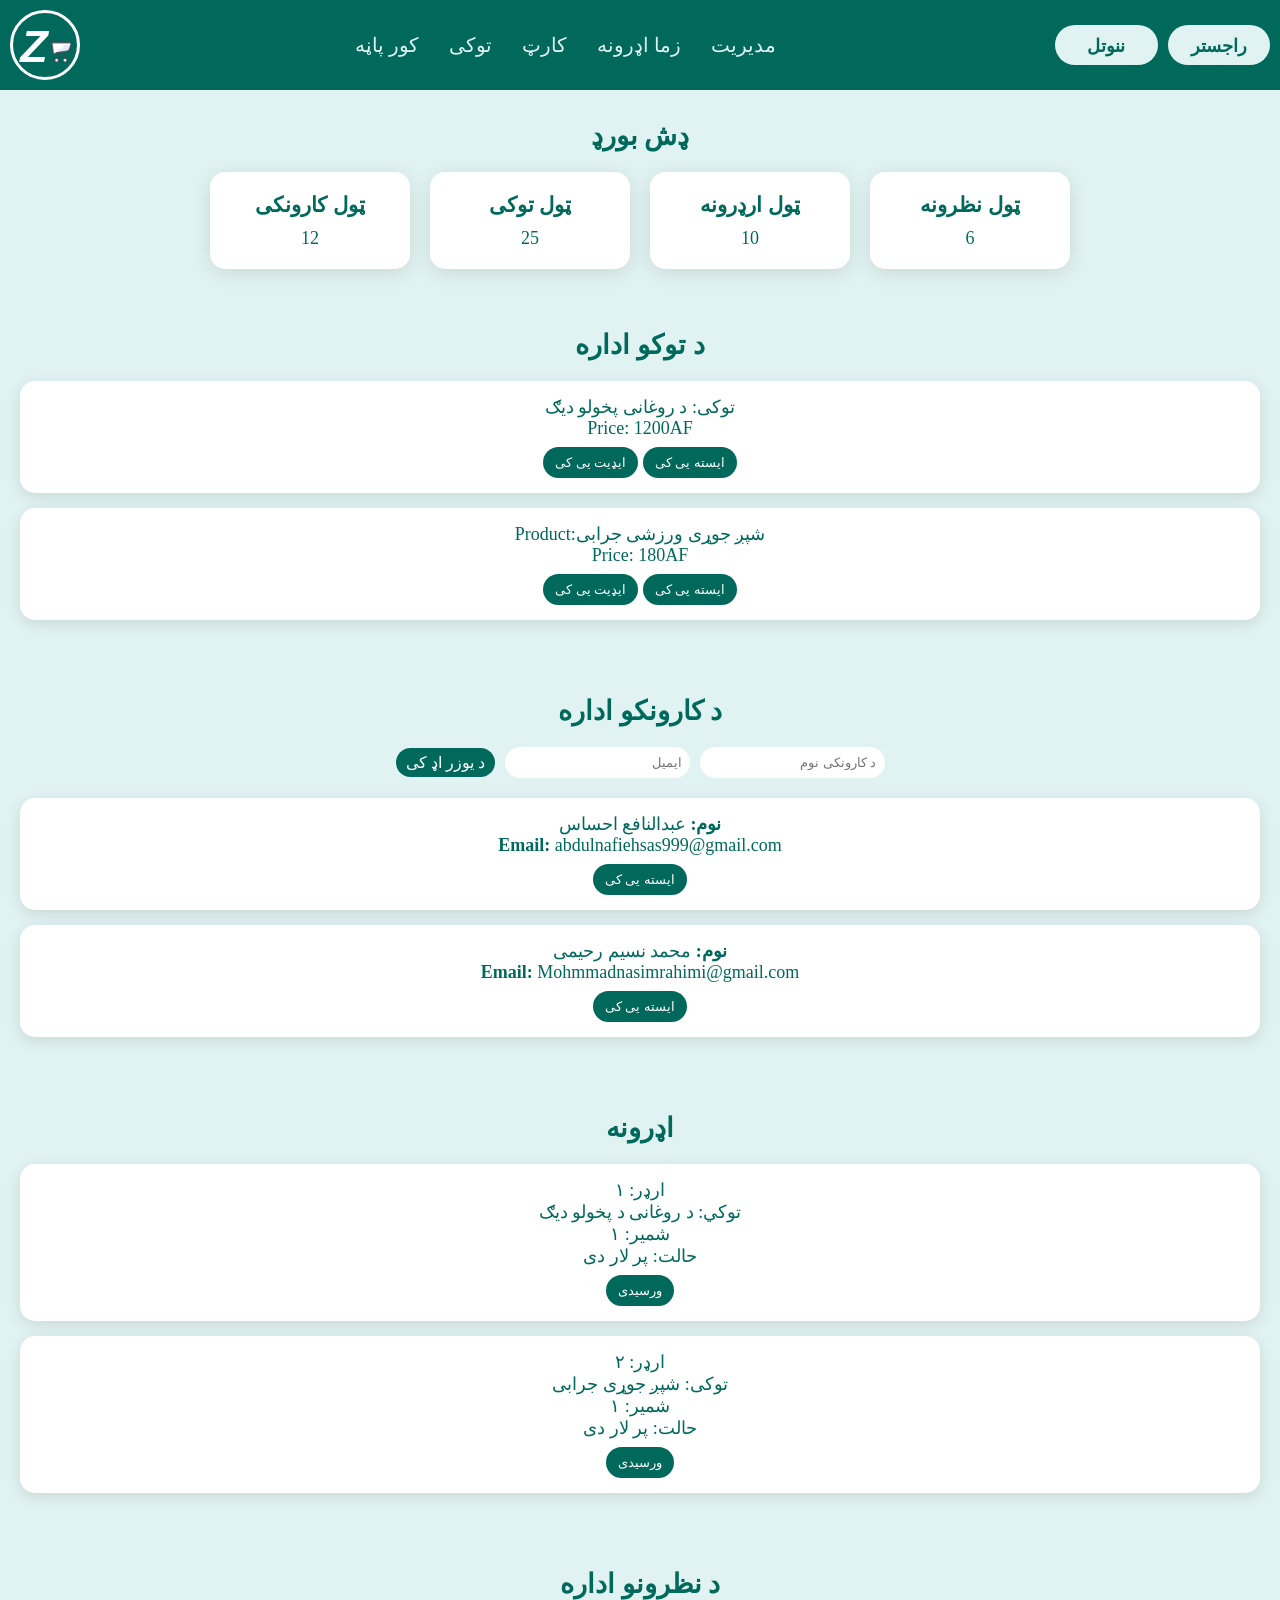
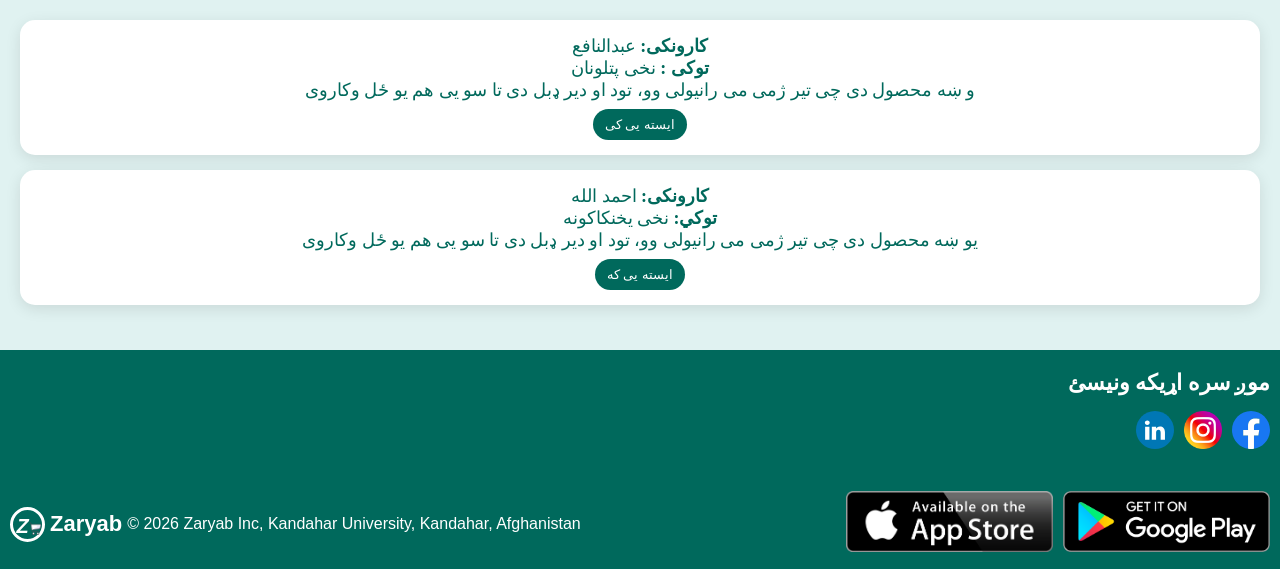
==== Admin.html @ a7b2d170 "Admin page added" ====
<!DOCTYPE html>
<html lang="en">
<head>
    <meta charset="UTF-8">
    <meta name="viewport" content="width=device-width, initial-scale=1.0">
    <title>Admin</title>

    <link rel="stylesheet" href="style.css">
    <link rel="stylesheet" href="responsiveness.css">
    <link rel="stylesheet" href="Admin.css">
</head>
<body>

    <!DOCTYPE html>
<html lang="en">
<head>
    <meta charset="UTF-8">
    <meta name="viewport" content="width=device-width, initial-scale=1.0">
    <title>Admin Panel</title>
    <link rel="stylesheet" href="admin.css">
</head>
<body>

   
      
    <header>
        <nav class="nav-div">

            <div id="logo-div">
              <a href="#" id="logo-id">Z<img src="images/13825522.png" id="logo-image"></a>
            </div>            

            <ul class="pages-div">

                <li><a href="index.html" class="pages-class">کور پاڼه</a></li>
                <li><a href="products.html" class="pages-class">توکی</a></li>
                <li><a href="cart.html" class="pages-class">کارټ</a></li>
                <li><a href="Orders.html" class="pages-class">زما اډرونه</a></li>
                <li><a href="Admin.html" class="pages-class">مدیریت</a></li>

            </ul>

            <div id="log-sign-id">

                <a class="log-sgin-div" href="login.html" >ننوتل</a>
                <a class="log-sgin-div" href="register.html">راجستر</a>

            </div>
        </nav>
    </header>


    

       
        <section id="dashboard" class="admin-section">

            <h2>ډش بورډ</h2>

            <div class="dashboard-cards">

                 <div class="card">

                    <h3>ټول کارونکی</h3>

                    <p>12</p>

                </div>

                <div class="card">

                    <h3>ټول توکی</h3>

                    <p>25</p>

                </div>

                <div class="card">

                    <h3>ټول ارډرونه</h3>

                    <p>10</p>
                </div>

                <div class="card">
                    <h3>ټول نظرونه</h3>
                    <p>6</p>
                </div>
            </div>
        </section>

        <section id="products" class="admin-section">
            <h2>د توکو اداره</h2>

            <div class="product-list">

                <div class="product-item">

                    <p>توکی: د روغانی پخولو دیګ</p>

                     <p>Price: 1200AF</p>

                    <button>ایډیت یی کی </button>

                    <button>ایسته یی کی </button>

                </div>

                <div class="product-item">

                    <p>Product:شپږ جوړی ورزشی جرابی</p>

                    <p>Price: 180AF</p>

                    <button>ایډیت یی کی</button>

                    <button>ایسته یی کی</button>

                </div>

            </div>
        </section>

        <section id="users" class="admin-section">

         <h2>د کارونکو اداره</h2>

   
    <div class="add-user">

         <button>د یوزر اډ کی </button>

        <input type="email" placeholder="ایمیل">

          <input type="text" placeholder="د کارونکی نوم">

       

    </div>


    <div class="user-list">

        <div class="user-item">

            <p><strong>نوم: </strong> عبدالنافع احساس</p>

            <p><strong>Email:</strong> abdulnafiehsas999@gmail.com</p>

            <button>ایسته یی کی</button>

        </div>

        <div class="user-item">

            <p><strong>نوم: </strong>محمد نسیم رحیمی</p>

            <p><strong>Email:</strong> Mohmmadnasimrahimi@gmail.com</p>

            <button>ایسته یی کی</button>

        </div>

    </div>

</section>
   
        <section id="orders" class="admin-section">

            <h2>اډرونه</h2>

            <div class="order-list">

                <div class="order-item">

                    <p>ارډر: ۱</p>

                    <p>توکي: د روغانی د پخولو دیګ</p>

                    <p>شمیر: ۱</p>

                    <p>حالت: پر لار دی</p>

                    <button>ورسیدی</button>

                </div>

                <div class="order-item">

                    <p>ارډر: ۲</p>

                    <p>توکی: شپږ جوړی جرابی</p>

                    <p>شمیر: ۱</p>

                    <p>حالت: پر لار دی</p>

                    <button>ورسیدی</button>

                </div>

            </div>
        </section>

     
        <section id="reviews" class="admin-section">

            <h2>د نظرونو اداره</h2>

            <div class="review-list">

                <div class="review-item">

                    <p><strong>کارونکی: </strong>عبدالنافع </p>

                    <p><strong>توکی :</strong> نخی پتلونان</p>

                    <p>و ښه محصول دی چی تیر ژمی می رانیولی وو، تود او دیر ډبل دی تا سو یی هم یو ځل وکاروی</p>

                    <button>ایسته یی کی</button>
                </div>

                <div class="review-item">

                    <p><strong>کارونکی: </strong>احمد الله</p>

                    <p><strong>توکي: </strong>نخی یخنکاکونه</p>

                    <p>یو ښه محصول دی چی تیر ژمی می رانیولی وو، تود او دیر ډبل دی تا سو یی هم یو ځل وکاروی</p>

                    <button>ایسته یی که</button>
                </div>

            </div>
        </section>


             
    <footer id="footer">

        <div><p id="footer-paragraph">موږ سره اړیکه ونیسئ</p></div>

        <div class="footer-social-media-links">
            <a href="#" class="social-media-links" >
                <svg style="width: 38px; " xmlns="http://www.w3.org/2000/svg" fill="none" height="48" viewBox="0 0 48 48" width="48"><path d="m48 24c0-13.2562-10.7438-24-24-24s-24 10.7438-24 24c0 11.9813 8.775 21.9094 20.25 23.7094v-16.7719h-6.0938v-6.9375h6.0938v-5.2875c0-6.0141 3.5813-9.3375 9.0656-9.3375 2.625 0 5.3719.46875 5.3719.46875v5.90625h-3.0281c-2.9813 0-3.9094 1.8516-3.9094 3.75v4.5h6.6562l-1.064 6.9375h-5.5922v16.7719c11.475-1.8 20.25-11.7281 20.25-23.7094z" fill="#1877f2"/>
                <path d="m33.3422 30.9375 1.064-6.9375h-6.6562v-4.5c0-1.8984.9281-3.75 3.9094-3.75h3.0281v-5.90625s-2.7469-.46875-5.3719-.46875c-5.4843 0-9.0656 3.3234-9.0656 9.3375v5.2875h-6.0938v6.9375h6.0938v16.7719c1.2234.1922 2.475.2906 3.75.2906s2.5266-.0984 3.75-.2906v-16.7719z" fill="#fff"/></svg>
            </a>
            <a href="#" class="social-media-links" style="margin-top: -5px;">
                <img src="images/social_inst.png" id="instagram-image">
            </a>
            <a href="#" class="social-media-links" id="linkedin-link">
                 <svg style="width: 38px; margin-left: -43px;" xmlns="http://www.w3.org/2000/svg" fill="none" height="48" viewBox="0 0 48 48" width="48"><path d="m0 24c0-13.2548 10.7452-24 24-24s24 10.7452 24 24-10.7452 24-24 24-24-10.7452-24-24z" fill="#0077b5"/>
                <path clip-rule="evenodd" d="m17.3188 14.8227c0 1.5691-1.1811 2.8246-3.0776 2.8246h-.0348c-1.8259 0-3.0064-1.2555-3.0064-2.8246 0-1.6023 1.2164-2.8227 3.077-2.8227 1.8607 0 3.0065 1.2204 3.0418 2.8227zm-.3583 5.0551v16.3418h-5.4389v-16.3418zm19.6147 16.3418.0002-9.3699c0-5.0194-2.6832-7.3556-6.2623-7.3556-2.8877 0-4.1806 1.5861-4.9024 2.6988v-2.3146h-5.4396c.0717 1.5334 0 16.3417 0 16.3417h5.4396v-9.1266c0-.4884.0353-.9756.1791-1.3253.3931-.9757 1.2881-1.9859 2.7907-1.9859 1.9689 0 2.756 1.4985 2.756 3.6945v8.7429z" fill="#fff" fill-rule="evenodd"/></svg>
            </a>

            
                   
        </div>

        <div class="address-store-div">

         <div class="Address-div">
            <div id="footer-logo-div" style="  border: white 3px solid ;">
              <a href="#" id="footer-logo-id">Z<img src="images/13825522.png" id="footer-logo-image"></a>
              
            </div>
                <a href="#" id="link-address">Zaryab</a>
                
              <p id="link-address-paragraph">© 2026 Zaryab Inc, Kandahar University, Kandahar, Afghanistan</p>

         </div>
        

        <div class="footer-link-store-div">
            <a href="#"><img src="images/appstore.webp" class="footer-store-link"></a>
            <a href="#"><img src="images/googleplay.webp" class="footer-store-link"></a>
        </div>

        </div>


    </footer>


    

</body>
</html>
    
    
</body>
</html>
---- style.css ----
*{
    margin: 0px;
    box-sizing: border-box;
}
@font-face {
    font-family: 'pashto-font';
    src: url(E:\majalla.ttf)
    format(truetype);
    font-weight: normal;
    font-style: normal;
    
}
body{
    font-family: 'pashto-font';
}
header{
    z-index: 1000;
            position: sticky;
            top: 0;
}

.nav-div{
            display: flex;
            justify-content: space-between;
            flex-direction: row;
            align-items: center;
            text-decoration: none;    
            background-color: #00695C;           
            height: 90px;
            
            
 }

 .pages-div{
            font-size: 20px;
            font-weight: 500;
            gap: 30px;
            display: flex;
            flex-direction: row;
            justify-content: space-evenly;
            align-items: center;
            list-style: none;
            
            
        }


.pages-class{
            text-decoration: none;
            color: #E0F2F1;

}

#logo-div{
             width: 70px;
            height: 70px;
            border-radius: 50px;
            border: white  3px solid ;
            margin-left: 10px;   

}

#logo-id{
            text-decoration: none;
            font-family: Arial, Helvetica, sans-serif;
            font-size:45px;
            color: white;
            font-weight: bold;
            font-style: italic;
            justify-content: center;
            display: flex;
            align-items: center;
            margin-top: 8px;
            margin-left: 3px;    
            
}

#logo-image{
            width: 25px;
            height: 25px;
            margin-top: 7px;
}

#log-sign-id{
            margin-right: 10px;
            width: 220px;
            height: 40px;
            display: flex;
            justify-content: center;
            gap: 5px;
            align-items: center;
}
.log-sgin-div{
            font-weight: 600;
            text-decoration: none;
            margin-left: 5px;
            background-color: #E0F2F1;
            color: #00695C;
            width: 110px;
            height: 40px;
            border-radius: 30px;
            text-align: center;
            padding-top: 10px;

}

.log-sgin-div:hover{
    background-color: #00695C;
    color: white;
    border: 2px white solid;
}


#hero-section-1 {
    position: relative;
    overflow: hidden;
    height: 90vh;
    display: flex;
    justify-content: center;
    align-items: center;
    background: url('images/istockphoto-2227981382-1024x1024.jpg') center/cover no-repeat;
    animation: image-slide 10s infinite ease-in-out;
    transition: 1s;
}

.image-slide {
    position: absolute;
    width: 100%;
    height: 100%;
    opacity: 0;
    z-index: 0;
    animation-fill-mode: both;
    
    
}

@keyframes image-slide{
    
 0% {
    background-image: url('images/istockphoto-2227981382-1024x1024.jpg') center/cover no-repeat;
    
}
50%{
     background:url('images/rupixen-Q59HmzK38eQ-unsplash.jpg') center/cover no-repeat;
   
    
}
75%
{
   
     background: url('images/istockphoto-2061836383-612x612.jpg') center/cover no-repeat;
}
100%
{
    background-image: url('images/istockphoto-2227981382-1024x1024.jpg') center/cover no-repeat;

}

}

.hero-content {
    position: relative;
    z-index: 1;
    color: white;
    text-align: center;
    max-width: 600px;
}


.hero-content h1 {
    font-weight: bold;
    font-family: 'pashto-font';
}

.hero-content h2{
      font-family: 'pashto-font';
}
.hero-button{
    text-decoration: none;
    display: inline-block;
    margin-top: 20px;
    padding: 15px 25px 13px 25px;
    background-color: #00695C;
    color: white;
    border-radius: 25px;
    font-family:'pashto-font';
    font-weight: bold;
    font-size: 18px;
}
.hero-button:hover{
    background-color: #E0F2F1;
    color: #00695C;
}


#features-section h2{
      margin-top: 30px;
      text-align: center;
      font-family:'pashto-font';
      font-weight: bold;
      color: #00695C;
      margin-bottom: 5px;
}
.features-div{
    display: grid;
    grid-template-columns: repeat(auto-fit, minmax(310px, 1fr));
    background-color: #00695C;
    padding-bottom: 15px;
    gap: 20px;
    justify-content: center;
    padding: 20px 15px 20px 15px;
    border-radius: 25px;
   
}

.features{
  border-radius: 20px;
  height: 30vh;
    background-color: #E0F2F1;
}
.svg-icons{
    display: flex; 
    justify-content: center;
    margin-top: 15px;
}

.features h3{
    text-align: center;
    color: #00695C;
    margin-top: 5px;

    
}
.short-explain-p{
    text-align: center;
    font-size: 18px;
    color: #00695C;
    margin-top: 3px;
}

#hero-section-2 h2{
    margin-top: 30px;
      text-align: center;
      font-family: 'pashto-font';
      font-weight: bold;
      color: #00695C;
}
.reocmmend-products {
    display: grid;
    grid-template-columns: repeat(auto-fit, minmax(240px, 1fr));
    gap: 15px;
    margin-top: 35px;
}

.child-div {
    border-radius: 15px;
    box-shadow: 0 4px 20px rgba(0, 0, 0, 0.1);
    display: flex;
    flex-direction: column;
}

.pro-image {
    width: 100%;
    height: 220px;
    padding: 15px 10px 10px 10px;
    border-radius: 15px;
}

.content-p {
    font-size: 23px;
    font-weight: 550;
    text-align: right;
    margin-right: 23px;
    margin-top: 10px;
    color: #00695C;
}


.best-product-rating-div{
    display: flex;
    justify-content:right;
    align-items: center;
    padding-right: 20px;
    gap: 5px;
}
.star-rating{
    width:100px;
    justify-content: right;
}
.number-rating{
    text-decoration: none;
    color: #00695C;
    font-size: 20px;
    margin-top: 5px;
    justify-content: right;
}

.price-p {
    margin-top: 5px;
    font-size: 22px;
    font-weight: 500;
    text-align: right;
    margin-right: 23px;
    color: #00695C;
}


.count-div{
    display: flex;
    flex-direction: row;
    justify-content: right;
    padding-right: 20px;
    gap: 5px;
    margin-bottom: 10px;
}
.count-div label{
    font-size: 17px;
    color: #00695C;
    
}
.count-div input{
    color: #00695C;
    border: 1px #00695C solid;
    border-radius: 5px;
    padding: 3px;
    text-align: right;
    direction: rtl;
}
.product-button-div {
    display: flex;
    align-items: center;
    justify-content: center;
    gap: 25px;
    margin-top: auto;
    margin-bottom: 10px;
}

.product-button{
    padding: 10px 13px 10px 13px;
    border-radius: 25px;
    font-family: 'pashto-font';
    text-decoration: none;
    font-size: 16px;
    border: none;
}

.cart-button {
    background-color: #E0F2F1;
    color: #00695C;
    border: 1px solid #00695C ;
}
.buy-button {
    background-color: #00695C;
    color: white;
}

.cart-button:hover{
    background-color: #00695C;
    color: white;
}
.buy-button:hover{
    background-color: #E0F2F1;
    color: #00695C;
    border: 1px solid #00695C;
}

.faq-container{
    margin-top: 50px;
     height: 65vh;
    background-color: #E0F2F1;
}

.faq-header h1{
    padding-top: 10px;
    text-align: center;
    color: #00695C;
}
.faq-header p{
    text-align: center;
    font-size: 25px;
    color: #00695C;
    margin-bottom: 35px;
    margin-top: 15px;
}

.summary-class{
    color: #00695C;
    font-size: 22px;
    list-style: none;
    direction: rtl;
    text-align: right;
    margin-bottom: 20px;
    cursor: pointer;
    margin-right: 20px;
}
.summary-class-p{
    text-align: right;
    color: #00695C;
    font-size: 22px;
    direction: rtl;
    margin-right: 20px;
    margin-bottom: 20px;

}


#footer{
    
    background-color: #00695C;

  
}
#footer-paragraph{
    padding: 20px 10px 0px 0px;
    color: white;
    font-size: 22px;
    font-family:'pashto-font';
    font-weight: bold;
    direction: rtl;

}
.footer-social-media-links{
    margin-top: 10px;
    display: flex;
    flex-direction: row;
    align-items: center;
    align-content: center;
    direction: rtl;
    
}
.social-media-links{
    margin-right: 10px;
}
#instagram-image{
    width: 38px;
    margin-top: 5px;
}
#linkedin-link{
    margin-left: 50px;
}
#apple-link{
    margin-left: 40px;
}


.address-store-div{
    display: flex;
    flex-direction: row;
    justify-content:space-between;
    margin-top: 20px;
    height: 10vh;
}

.Address-div{
    display: flex;
    flex-direction: row;
    justify-content: center;
    align-items: center;
    gap: 5px;

}

#footer-logo-div{
    margin-top: 0px;
     width: 35px;
     height: 35px;
     border-radius: 50px;
    border: white  1px solid ;
    margin-left: 10px; 
    display: inline-block;
}
#footer-logo-id{
     text-decoration: none;
    font-family: Arial, Helvetica, sans-serif;
    font-size:20px;
    color: white;
    font-weight: bold;
    font-style: italic;
    justify-content: center;
    display: flex;
    align-items: center;
   margin-top: 5px;
   margin-left: 3px;

}
#footer-logo-image{
       width: 13px;
        height: 13px;
        margin-top:4px;
}

#link-address{
    text-decoration: none;
    color: white;
    font-family: Arial, Helvetica, sans-serif;
    font-size: 22px;
    font-weight: bold;
}
#link-address-paragraph{
    font-size: 16px;
    color: white;
    font-family: Arial, Helvetica, sans-serif;
}


.footer-link-store-div{
    display: flex;
    flex-direction: row;
    justify-content: center;
    align-items: center;
    gap: 10px;
    margin-right: 10px;
}



.footer-store-link{
    width: 23vh;
    border-radius: 5px;
    
}
---- responsiveness.css ----
/* header section */
@media (max-width: 1024px) {
    .pages-div { gap: 15px; font-size: 15px; }
    .log-sgin-div { width: 85px; }
}

@media (max-width: 768px) {
    .nav-div { height: 65px; }
    .pages-div {
        display: none;
        flex-direction: column;
          position: absolute;
        top: 65px;
        left: 0;
        width: 100%;
      background-color: #00695C;
        padding: 10px 0;
        gap: 0;
          z-index: 1000;
    }

    .pages-div.open { display: flex; }

    .pages-div li {
        text-align: center;
          padding: 10px 0;
        border-bottom: 1px solid rgba(255,255,255,0.15);
        width: 100%;
     }

   

      #logo-div { width: 50px; height: 50px; }
    #logo-id { font-size: 32px; }
  #logo-image { width: 18px; height: 18px; }
    .log-sgin-div { width: 75px; font-size: 13px; }
}


@media (max-width: 480px) {
      .nav-div { height: 60px; }
    #logo-div { width: 45px; height: 45px; }
     #logo-id { font-size: 26px; }
    .log-sgin-div { width: 68px; font-size: 12px; height: 30px; padding-top: 7px; }
      .pages-div { top: 60px; }
}


@media (max-width: 380px) {
    .nav-div { height: 55px; }
    #logo-div { width: 40px; height: 40px; }
    #logo-id { font-size: 22px; }
    #logo-image { width: 14px; height: 14px; }
    .log-sgin-div { width: 60px; font-size: 11px; }
    #log-sign-id { gap: 4px; margin-right: 5px; }
    .pages-div { top: 55px; }
}

    
/* Hero section */

@media (max-width: 1024px) {
    #hero-section-1 { height: 75vh; }
    .hero-content h1 { font-size: 1.8rem; }
    .hero-content h2 { font-size: 1rem; }
}


@media (max-width: 768px) {
    #hero-section-1 { height: 65vh; }
    .hero-content { padding: 0 20px; }
      .hero-content h1 { font-size: 1.5rem; }
     .hero-content h2 { font-size: 0.95rem; }
    .hero-button { padding: 12px 22px; }
     .details-div { max-height: none; }
    .image-div { min-width: 110px; flex-shrink: 0; }
    .product-image { width: 90px; height: 90px; }
}


@media (max-width: 480px) {
    #hero-section-1 { height: 60vh; }
    .hero-content h1 { font-size: 1.3rem; }
    .hero-content h2 { font-size: 0.85rem; }
     .hero-button { padding: 10px 18px; font-size: 14px; }
}

@media (max-width: 380px) {
    #hero-section-1 { height: 55vh; }
     .hero-content h1 { font-size: 1.1rem; }
     .hero-content h2 { font-size: 0.78rem; }
    .hero-button { padding: 8px 15px; font-size: 13px; }
}


/* feature section */



/* best products */

@media (max-width: 1024px) {
    .reocmmend-products { grid-template-columns: repeat(3, 1fr); height: auto; }
    .pro-image { width: 100%; height: 35vh; margin: 10px 0 0 0; }
    .product-button-div { width: 100%; }
}

@media (max-width: 768px) {
    .reocmmend-products { grid-template-columns: repeat(2, 1fr); }
    .pro-image { height: 30vh; }
    .content-p { font-size: 16px; }
}

@media (max-width: 480px) {
    .pro-image { height: 25vh; }
    .product-button { font-size: 12px; }
}

@media (max-width: 380px) {
    .reocmmend-products { grid-template-columns: 1fr; }
    .pro-image { width: 90%; height: 220px; }
}

/* question section */
 @media (max-width: 768px) {
     .faq-header p { font-size: 16px; }
    .summary-class { font-size: 17px; }
     .summary-class-p { font-size: 17px; }
}

 @media (max-width: 480px) {
      .faq-header h1 { font-size: 1.3rem; }
    .faq-header p { font-size: 14px; }
     .summary-class { font-size: 15px; }
    .summary-class-p { font-size: 15px; }
}

 @media (max-width: 380px) {
     .faq-header h1 { font-size: 1.1rem; }
    .faq-header p { font-size: 13px; }
     .summary-class { font-size: 14px; margin-right: 10px; }
    .summary-class-p { font-size: 13px; margin-right: 10px; }
}

/* footer section */
@media (max-width: 768px) {
      .address-store-div { flex-direction: column; height: auto; gap: 15px; padding-bottom: 20px; }
     .Address-div { flex-wrap: wrap; }
    .footer-store-link { width: 120px; }
     .footer-link-store-div { margin-right: 0; margin-left: 10px; }
}

@media (max-width: 480px) {
    #footer-paragraph { font-size: 17px; }
     .footer-store-link { width: 110px; }
    #link-address-paragraph { font-size: 11px; }
}

@media (max-width: 380px) {
    .footer-store-link { width: 90px; }
    .Address-div { flex-wrap: wrap; }
      #link-address-paragraph { font-size: 10px; }
}


/* register page */
@media (max-width: 768px) {
    .form-part { width: 380px; }
      .register-input { width: 290px; }
}

@media (max-width: 480px) {
    .form-part { width: 310px; }
    .register-input { width: 240px; }
}

@media (max-width: 380px) {
      .form-part { width: 260px; }
    .register-input { width: 200px; }
      .register-lable { font-size: 15px; }
}

@media (max-width: 300px) {
    .form-part { width: 230px; }
      .register-input { width: 175px; height: 40px; }
    .register-lable { font-size: 13px; }
    .register-button { font-size: 14px; }
}

/* login page */

  @media (max-width: 768px) {
    .login-form { width: 380px; }
      .login-input { width: 290px; }
} 

@media (max-width: 480px) {
    .login-form { width: 310px; }
  .login-input { width: 240px; }
}
 
  @media (max-width: 380px) {
    .login-form { width: 260px; }
      .login-input { width: 200px; }
    .login-lable { font-size: 15px; }
}

@media (max-width: 300px) {
    .login-form { width: 230px; }
      .login-input { width: 175px; height: 40px; }
    .login-lable { font-size: 13px; }
    .login-button { font-size: 14px; }
}

/* product section */
 @media (max-width: 768px) {
    .search-tabe { max-width: 320px; font-size: 16px; }
      .product-p { font-size: 19px; }
     .product-price { font-size: 18px; }
}

 @media (max-width: 480px) {
      .product-parent-div { grid-template-columns: repeat(2, 1fr); }
    .product-p { font-size: 16px; padding-right: 10px; }
       .product-price { font-size: 15px; padding-right: 10px; }
    .product-rating-div { padding-right: 10px; }
    .star-rating { width: 80px; }
     .products-button { font-size: 13px; padding: 8px 10px; }
    .search-tabe { max-width: 250px; font-size: 14px; }
     .search-button { max-width: 50px; }
}

  @media (max-width: 380px) {
    .product-p { font-size: 14px; }
    .product-price { font-size: 14px; }
      .products-button { font-size: 12px; padding: 7px 8px; }
    .star-rating { width: 65px; }
    .number-rating { font-size: 14px; }
}

@media (max-width: 300px) {
    .product-parent-div { grid-template-columns: 1fr; }
      .product-p { font-size: 15px; }
    .search-tabe { font-size: 13px; }
}


/* review and rating */
  @media (max-width: 480px) {
      .review-div { grid-template-columns: 1fr; }
    .review-p { font-size: 17px; }
    .rating-link { font-size: 18px; }
}

 @media (max-width: 380px) {
     .review-p { font-size: 15px; }
    .username { font-size: 16px; }
    .user-location { font-size: 16px; }
    .rating-link { font-size: 16px; }
}

@media (max-width: 300px) {
      .review-p { font-size: 13px; }
    .rating-link { font-size: 14px; }
}


/* cart page */
@media (max-width: 1024px) {
    .cart-div { max-width: 550px; }
    .details-div h3 { font-size: 22px; }
}

@media (max-width: 768px) {
    .cart-div { max-width: 100%; }
    .cart-summary { max-width: 100%; }
    .cart-items { flex-direction: column; }
    .details-div { max-width: 90%; max-height: none; }
}

@media (max-width: 480px) {
    .details-div h3 { font-size: 10px; }
    .details-div p { font-size: 13px; }
    .total-items, .total-price { font-size: 20px; }
    .image-div{flex: 1; }
    .details-div{flex: 3;}
    .remove-button { padding: 6px 10px; font-size: 11px; }

}

@media (max-width: 380px) {
    .details-div h3 { font-size: 16px; }
    .details-div p { font-size: 14px;  }
    .total-items, .total-price { font-size: 18px; }
    .checkout-button { font-size: 15px; }
     .remove-button { padding: 6px 10px; font-size: 11px; }
}

@media (max-width: 300px) {
    .details-div h3 { font-size: 14px; }
    .remove-button { padding: 6px 10px; font-size: 11px; }
    .checkout-button, .continue-shopping { font-size: 13px; }
}


/* orders page*/


@media (max-width: 480px) {
    .star { font-size: 20px; -webkit-text-stroke: 1.5px #00695C; }
    
}

@media (max-width: 380px) {
    .star { font-size: 16px; -webkit-text-stroke: 1px #00695C; }
    .review-textarea{margin-right: 12px;}
    .order-image{
      padding-top: 10px;
    }
    
}

@media (max-width: 350px){
  .order-image{
    padding-top: 15px;
  }
}
---- Admin.css ----
@font-face {
    font-family: 'pashto-font';
    src: url(E:\majalla.ttf)
    format(truetype);
    font-weight: normal;
    font-style: normal;
    
}
*{
    margin: 0;
    padding: 0;
    box-sizing: border-box;
}


body{
    font-family: 'pashto-font';
    background-color: #E0F2F1;
    color: #00695C;
    font-size: 18px;
}


.admin-header{
    background-color: #00695C;
    color: white;
    padding: 15px;
    text-align: center;
}

.admin-nav{
    margin-top: 10px;
}

.admin-nav a{
    color: white;
    margin: 0 10px;
    text-decoration: none;
    font-size: 20px;
}

.admin-section{
    padding: 30px 20px;
}

.admin-section h2{
    text-align: center;
    margin-bottom: 20px;
}


.dashboard-cards{
    display: flex;
    justify-content: center;
    gap: 20px;
    flex-wrap: wrap;
}

.card{
    background-color: white;
    padding: 20px;
    border-radius: 15px;
    width: 200px;
    text-align: center;
    box-shadow: 0 4px 20px rgba(0,0,0,0.1);
}

.card h3{
    margin-bottom: 10px;
}

.add-user{
    display: flex;
    justify-content: center;
    gap: 10px;
    margin-bottom: 20px;
    flex-wrap: wrap;
    align-items: center;
}
.add-user button{
    margin-top: 0px;
    font-size: 16px;
    padding: 5px 10px;
    font-family: 'pashto-font';

}

.add-user input{
    padding: 8px;
    border-radius: 8px;
    border: none;
    direction: rtl;
    border-radius: 20px;

}



.user-item{
    background-color: white;
    padding: 15px;
    border-radius: 15px;
    margin-bottom: 15px;
    box-shadow: 0 4px 15px rgba(0,0,0,0.1);
    text-align: center;
}
.product-item,
.order-item,
.review-item{
    background-color: white;
    padding: 15px;
    border-radius: 15px;
    margin-bottom: 15px;
    box-shadow: 0 4px 15px rgba(0,0,0,0.1);
    text-align: center;
}

button{
    margin-top: 8px;
    padding: 8px 12px;
    border: none;
    border-radius: 20px;
    background-color: #00695C;
    color: white;
    cursor: pointer;
}

button:hover{
    background-color: #E0F2F1;
    color: #00695C;
    border: 1px solid #00695C;
}

@media (max-width: 700px){

    .admin-nav{
        display: flex;
        flex-direction: row;
        justify-content: center;
        gap: 8px;
    }

    .dashboard-cards{
        flex-direction: column;
        align-items: center;
    }

    .card{
        width: 90%;
    }

    .product-item,
    .order-item,
    .review-item{
        width: 100%;
    }

    .admin-section{
        padding: 20px 10px;
    }

    .admin-header h1{
        font-size: 20px;
    }

    .admin-nav a{
        font-size: 14px;
    }

    .add-user{
        display: flex;
        justify-content: center;
        flex-direction: column;
    }
}
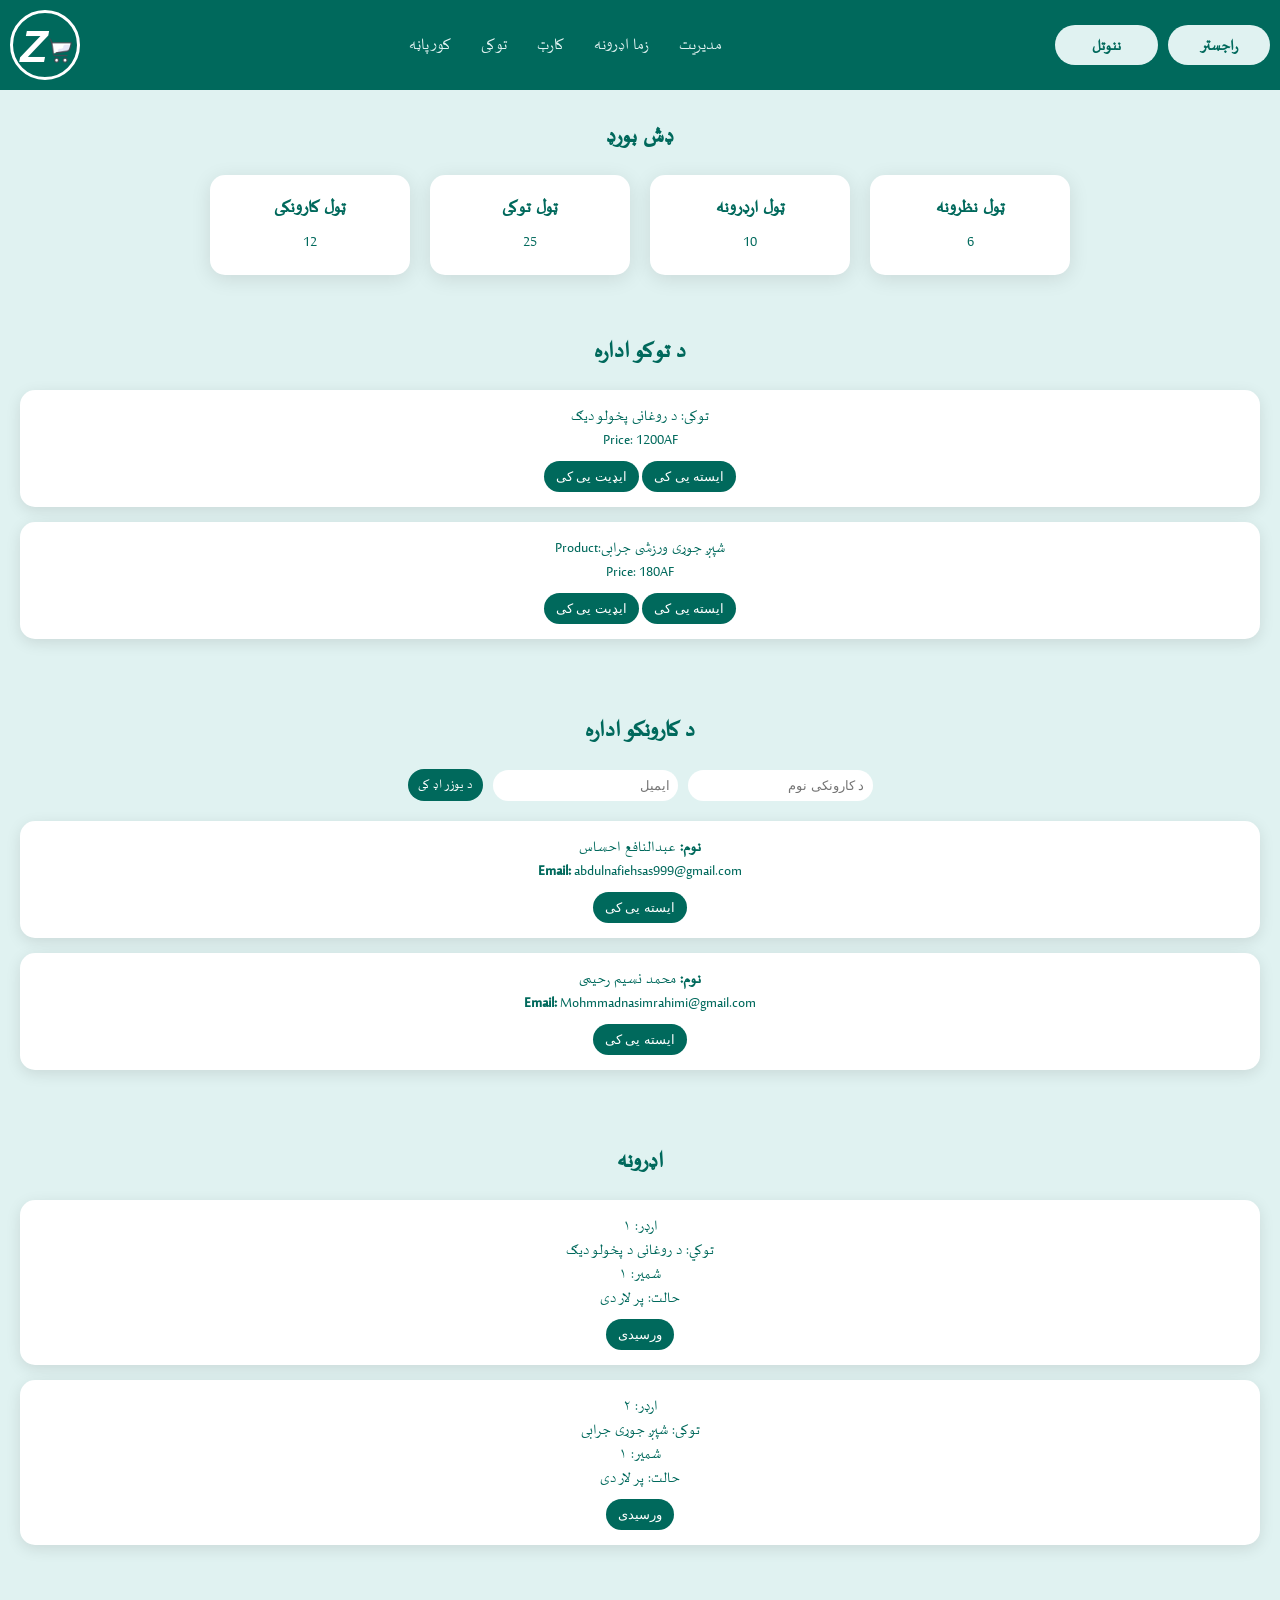
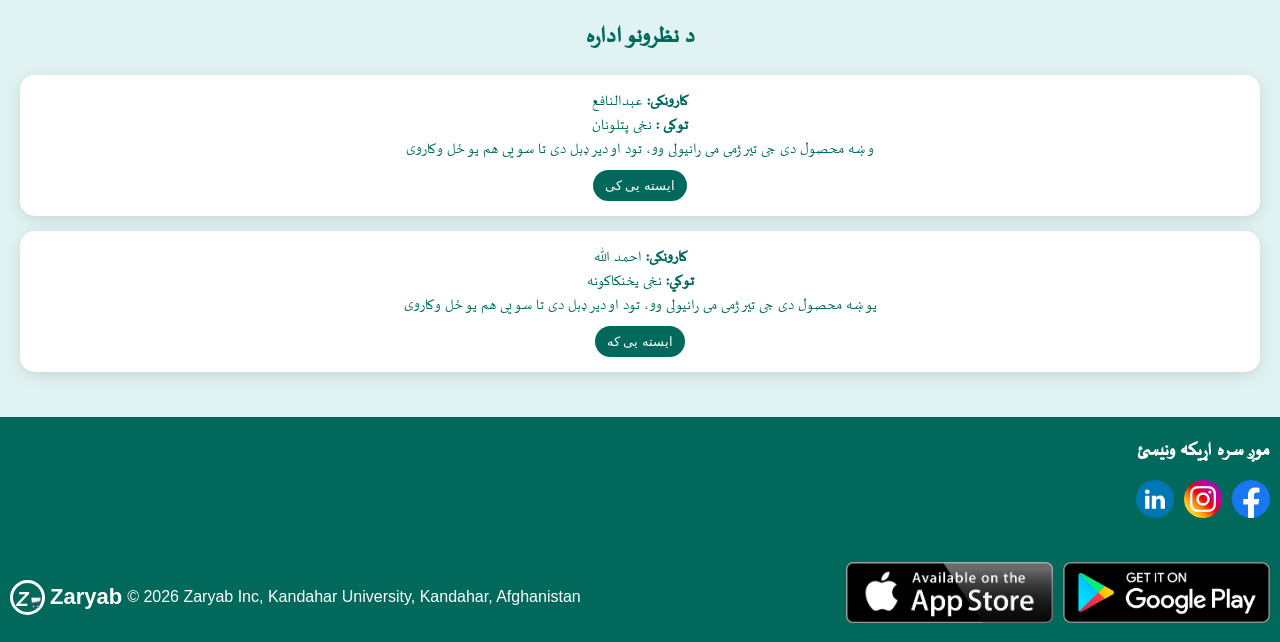
==== commit 77dbdeac: "javascript second part uploaded" ====
--- a/Admin.html
+++ b/Admin.html
@@ -22,15 +22,23 @@
 <body>
 
    
-      
-    <header>
+     <header>
         <nav class="nav-div">
 
             <div id="logo-div">
               <a href="#" id="logo-id">Z<img src="images/13825522.png" id="logo-image"></a>
-            </div>            
+            </div>  
+            
+            <div class="menu-icon">
+
+                <span></span>
+                <span></span>
+                <span></span>
+
+            </div>
 
             <ul class="pages-div">
+
 
                 <li><a href="index.html" class="pages-class">کور پاڼه</a></li>
                 <li><a href="products.html" class="pages-class">توکی</a></li>
@@ -50,7 +58,6 @@
     </header>
 
 
-    
 
        
         <section id="dashboard" class="admin-section">
@@ -283,7 +290,7 @@
 
 
     
-
+<script src="script.js"></script>
 </body>
 </html>
     
--- a/style.css
+++ b/style.css
@@ -2,17 +2,17 @@
     margin: 0px;
     box-sizing: border-box;
 }
+
+
 @font-face {
     font-family: 'pashto-font';
-    src: url(E:\majalla.ttf)
-    format(truetype);
-    font-weight: normal;
-    font-style: normal;
-    
-}
+    src: url('font/majalla.ttf') format('truetype');
+}
+
 body{
     font-family: 'pashto-font';
 }
+
 header{
     z-index: 1000;
             position: sticky;
@@ -224,7 +224,7 @@
     margin-top: 15px;
 }
 
-.features h3{
+.features-header{
     text-align: center;
     color: #00695C;
     margin-top: 5px;
@@ -366,7 +366,7 @@
 
 .faq-container{
     margin-top: 50px;
-     height: 65vh;
+     height: 75vh;
     background-color: #E0F2F1;
 }
 
@@ -437,9 +437,6 @@
 }
 #linkedin-link{
     margin-left: 50px;
-}
-#apple-link{
-    margin-left: 40px;
 }
 
 
@@ -518,4 +515,54 @@
     width: 23vh;
     border-radius: 5px;
     
+}
+
+.menu-icon{
+    display: none;
+    flex-direction: column;
+    gap: 4px;
+    cursor: pointer;
+    position: absolute;
+    right: 15px;
+    top: 22px;
+
+}
+.menu-icon span{
+    width: 20px;
+    height: 2px;
+    background-color: white;
+    border-radius: 5px;
+}
+@media(max-width: 768px){
+
+    .menu-icon{
+        display: flex;
+    }
+
+    .pages-div{
+
+        position: absolute;
+        top: 90px;
+        left: 0;
+        width: 100%;
+
+        background-color: #00695C;
+
+        flex-direction: column;
+
+        align-items: center;
+
+        padding: 20px 0;
+
+        display: none;
+    }
+
+    .pages-div.show-menu{
+        display: flex;
+    }
+
+    .nav-div{
+        position: relative;
+    }
+
 }
--- a/responsiveness.css
+++ b/responsiveness.css
@@ -1,4 +1,5 @@
 /* header section */
+
 @media (max-width: 1024px) {
     .pages-div { gap: 15px; font-size: 15px; }
     .log-sgin-div { width: 85px; }
